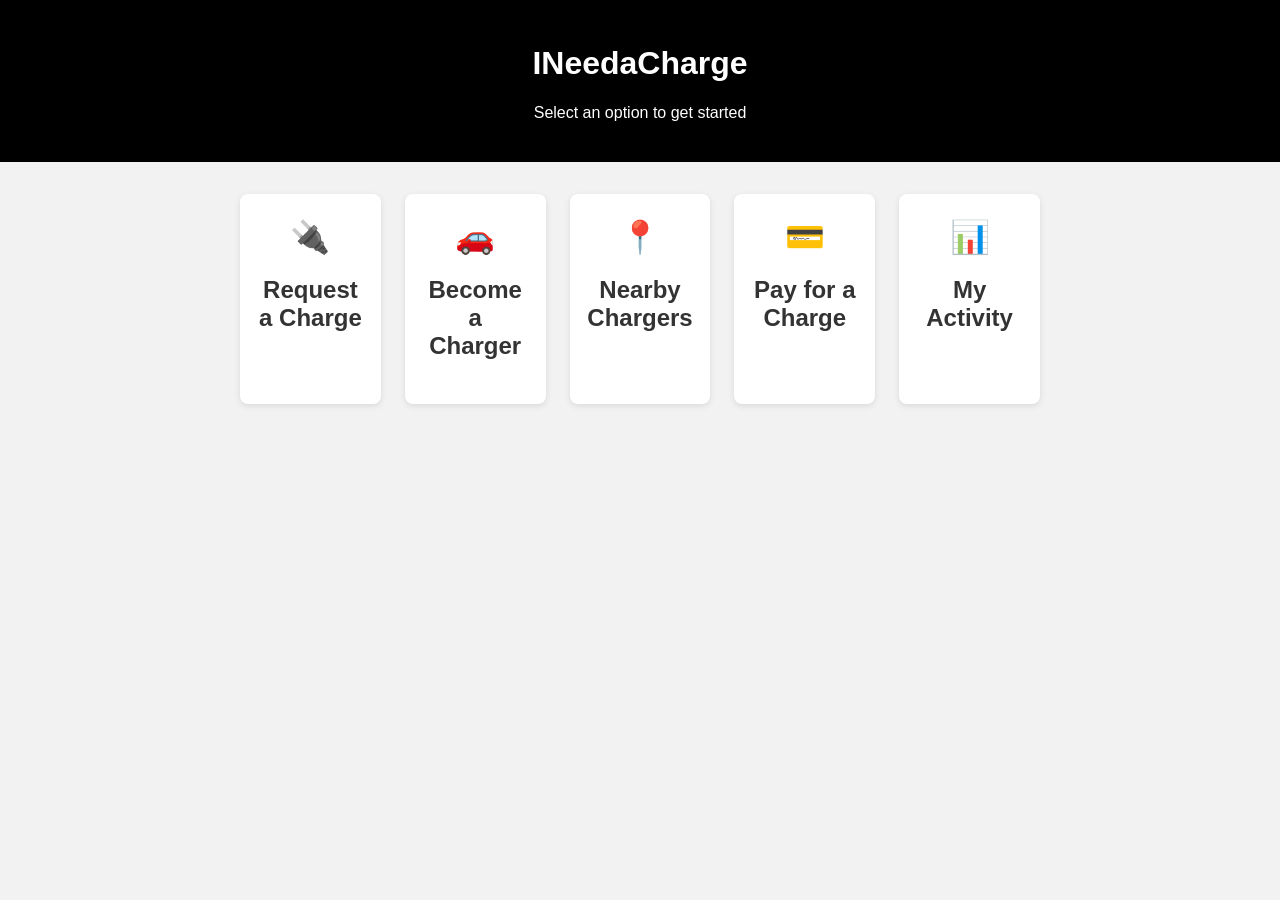
==== index.html @ 6c66f478 "Add files via upload" ====
<!DOCTYPE html>
<html lang="en">
<head>
  <meta charset="UTF-8" />
  <meta name="viewport" content="width=device-width, initial-scale=1.0"/>
  <title>INeedaCharge</title>
  <link rel="stylesheet" href="style.css"/>
</head>
<body>
  <header>
    <h1>INeedaCharge</h1>
    <p>Select an option to get started</p>
  </header>
  <main>
    <section class="grid">
      <a href="#" class="card">
        <span>🔌</span>
        <h2>Request a Charge</h2>
      </a>
      <a href="#" class="card">
        <span>🚗</span>
        <h2>Become a Charger</h2>
      </a>
      <a href="#" class="card">
        <span>📍</span>
        <h2>Nearby Chargers</h2>
      </a>
      <a href="#" class="card">
        <span>💳</span>
        <h2>Pay for a Charge</h2>
      </a>
      <a href="#" class="card">
        <span>📊</span>
        <h2>My Activity</h2>
      </a>
    </section>
  </main>
</body>
</html>
---- style.css ----
body {
  font-family: sans-serif;
  margin: 0;
  background: #f2f2f2;
  color: #333;
}
header {
  background: #000;
  color: #fff;
  text-align: center;
  padding: 1.5em 1em;
}
main {
  padding: 2em;
}
.grid {
  display: grid;
  grid-template-columns: repeat(auto-fit, minmax(140px, 1fr));
  gap: 1.5em;
  max-width: 800px;
  margin: 0 auto;
}
.card {
  background: #fff;
  padding: 1.5em 1em;
  text-align: center;
  text-decoration: none;
  color: #333;
  border-radius: 8px;
  box-shadow: 0 2px 6px rgba(0,0,0,0.1);
  transition: transform 0.2s ease;
}
.card:hover {
  transform: scale(1.05);
}
.card span {
  font-size: 2em;
  display: block;
  margin-bottom: 0.5em;
}
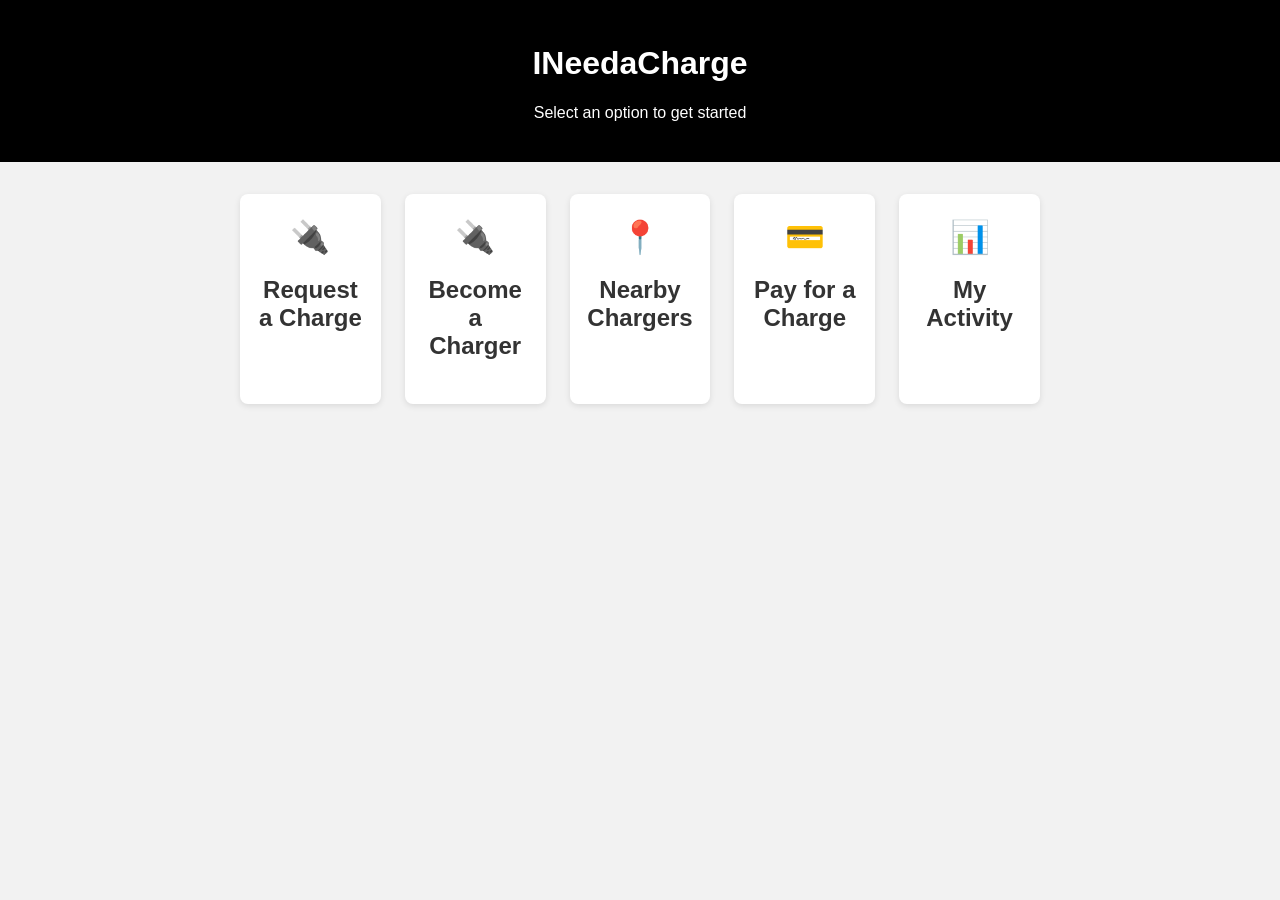
==== commit e5f2d492: "Update index.html" ====
--- a/index.html
+++ b/index.html
@@ -13,14 +13,14 @@
   </header>
   <main>
     <section class="grid">
-      <a href="#" class="card">
+      <a href="request.html" class="card">
         <span>🔌</span>
         <h2>Request a Charge</h2>
       </a>
-      <a href="#" class="card">
-        <span>🚗</span>
-        <h2>Become a Charger</h2>
-      </a>
+     <a href="/recharger.html" class="card">
+  <span>🔌</span>
+  <h2>Become a Charger</h2>
+</a>
       <a href="#" class="card">
         <span>📍</span>
         <h2>Nearby Chargers</h2>
@@ -36,4 +36,4 @@
     </section>
   </main>
 </body>
-</html>+</html>
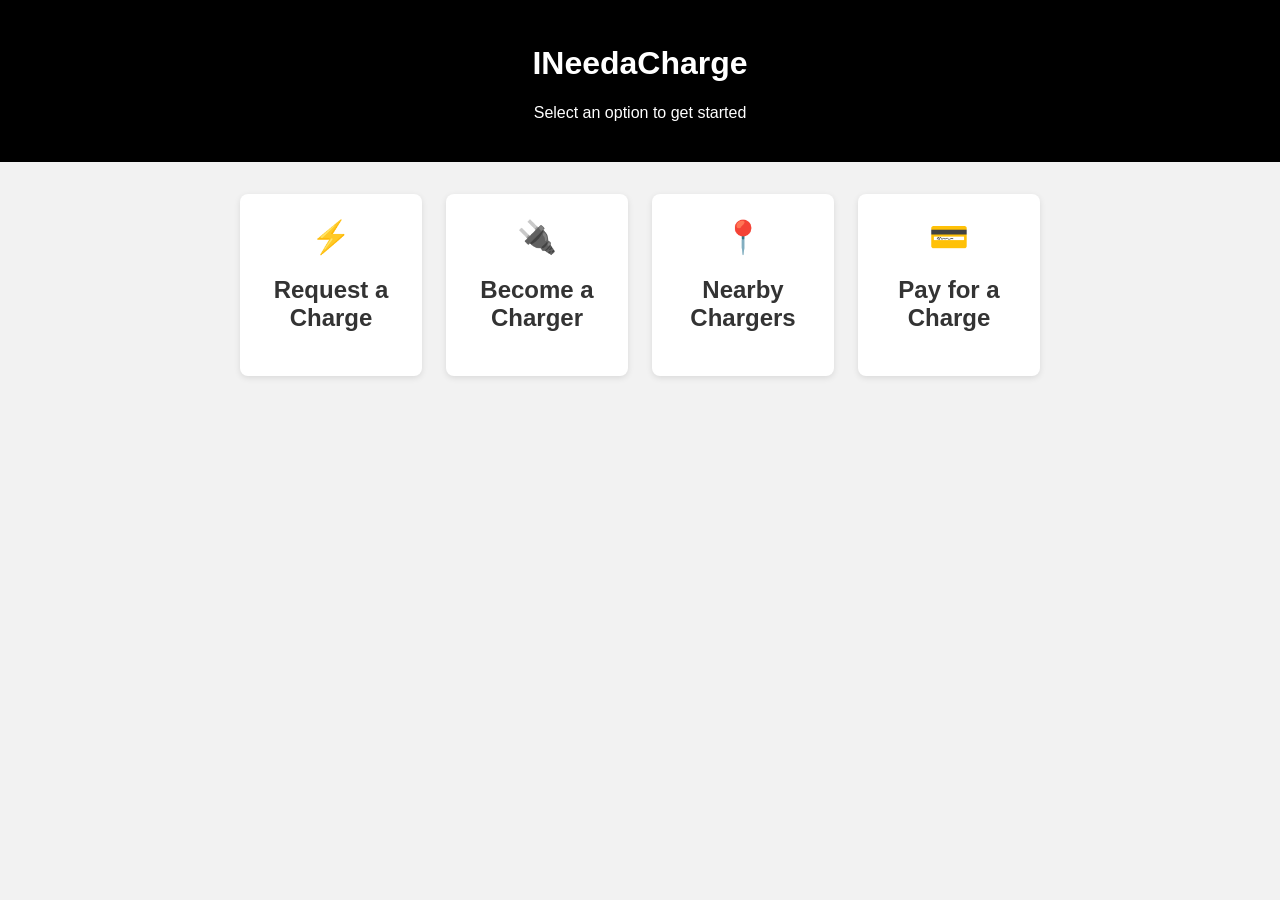
==== commit 340061fb: "Update index.html" ====
--- a/index.html
+++ b/index.html
@@ -4,7 +4,7 @@
   <meta charset="UTF-8" />
   <meta name="viewport" content="width=device-width, initial-scale=1.0"/>
   <title>INeedaCharge</title>
-  <link rel="stylesheet" href="style.css"/>
+  <link rel="stylesheet" href="style.css" />
 </head>
 <body>
   <header>
@@ -14,13 +14,13 @@
   <main>
     <section class="grid">
       <a href="request.html" class="card">
-        <span>🔌</span>
+        <span>⚡</span>
         <h2>Request a Charge</h2>
       </a>
-     <a href="/recharger.html" class="card">
-  <span>🔌</span>
-  <h2>Become a Charger</h2>
-</a>
+      <a href="https://forms.gle/QcQ2VQAteup3efeA8" class="card" target="_blank">
+        <span>🔌</span>
+        <h2>Become a Charger</h2>
+      </a>
       <a href="#" class="card">
         <span>📍</span>
         <h2>Nearby Chargers</h2>
@@ -29,10 +29,6 @@
         <span>💳</span>
         <h2>Pay for a Charge</h2>
       </a>
-      <a href="#" class="card">
-        <span>📊</span>
-        <h2>My Activity</h2>
-      </a>
     </section>
   </main>
 </body>
